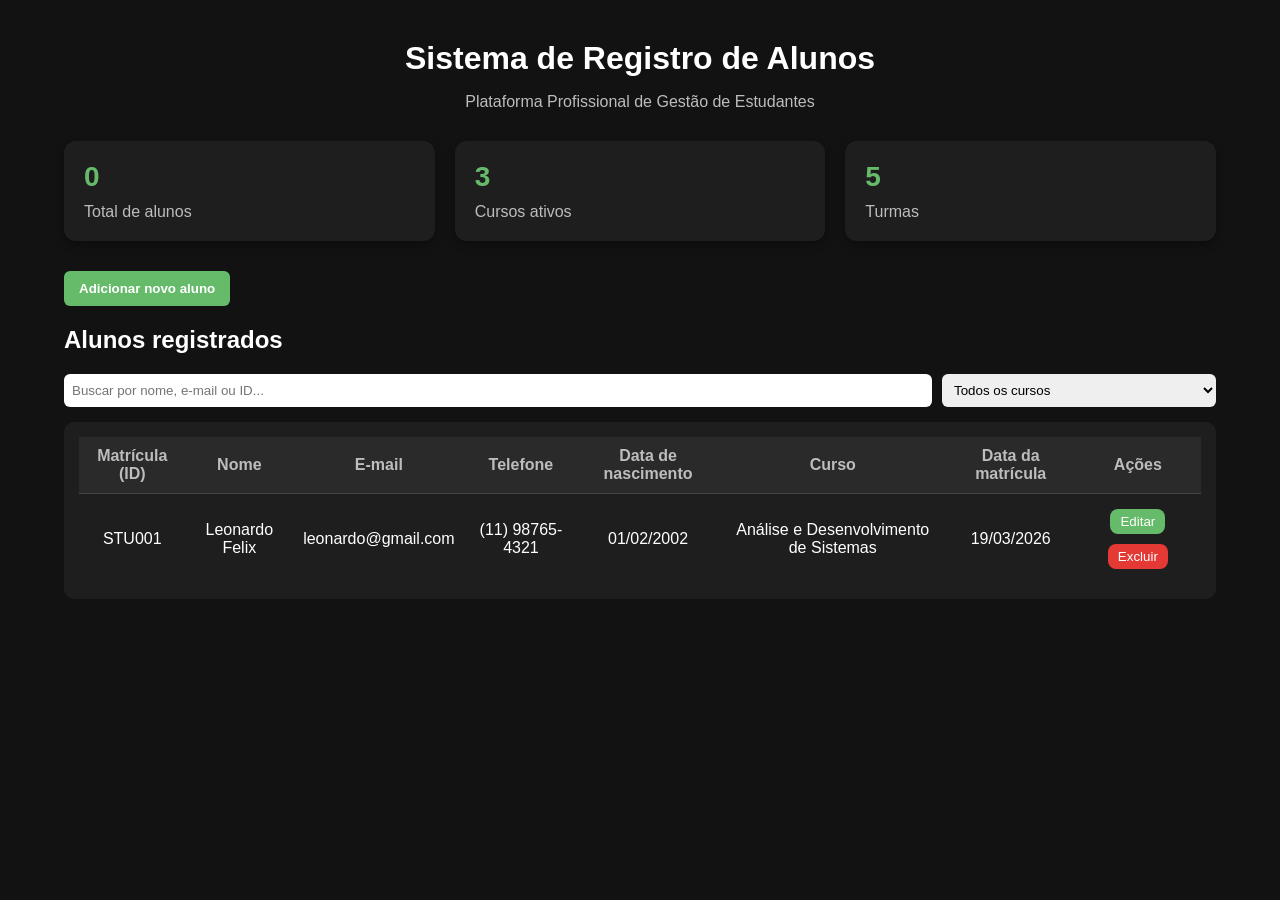
==== alunos.html @ 82978a96 "Ajustes no login + criação da tela de registro de alunos com estrutura inicial e css básico" ====
<!DOCTYPE html>
<html lang="pt-br">
<head>
    <meta charset="UTF-8">
    <meta name="viewport" content="width=device-width, initial-scale=1.0">
    <title>Gestão de Alunos</title>

    <link rel="stylesheet" href="style2.css">
    <link rel="shortcut icon" href="Favicon do meu site.png" type="image/x-icon">
</head>
<body>
    <div class="container">
        <div class="header">
            <h1>Sistema de Registro de Alunos</h1>
            <p>Plataforma Profissional de Gestão de Estudantes</p>
        </div>

        <div class="cards">
            <div class="card">
                <h2>0</h2>
                <p>Total de alunos</p>
            </div>

            <div class="card">
                <h2>3</h2>
                <p>Cursos ativos</p>
            </div>

            <div class="card">
                <h2>5</h2>
                <p>Turmas</p>
            </div>
        </div>

        <div class="add-aluno">
            <button>Adicionar novo aluno</button>
        </div>

        <div class="aluno-area">
            <h2>Alunos registrados</h2>

            <div class="actions">
                <input type="text" placeholder="Buscar por nome, e-mail ou ID...">

                <select>
                    <option>Todos os cursos</option>
                    <option>Análise e Desenvolvimento de Sistemas</option>
                    <option>Ciência da Computação</option>
                    <option>Engenharia de Software</option>
                </select>
            </div>

            <div class="tabela-area">
                <table>
                    <thead>
                        <tr>
                            <th>Matrícula (ID)</th>
                            <th>Nome</th>
                            <th>E-mail</th>
                            <th>Telefone</th>
                            <th>Data de nascimento</th>
                            <th>Curso</th>
                            <th>Data da matrícula</th>
                            <th>Ações</th>
                        </tr>
                    </thead>

                    <tbody>
                        <tr>
                            <td>STU001</td>
                            <td>Leonardo Felix</td>
                            <td>leonardo@gmail.com</td>
                            <td>(11) 98765-4321</td>
                            <td>01/02/2002</td>
                            <td>Análise e Desenvolvimento de Sistemas</td>
                            <td>19/03/2026</td>
                            <td>
                                <button class="btn-editar">Editar</button>
                                <button class="btn-excluir">Excluir</button>
                            </td>
                        </tr>
                    </tbody>
                </table>
            </div>
        </div>

    </div>

</body>
</html>
---- style2.css ----
body {
    margin: 0;
    font-family: Arial, Helvetica, sans-serif;
    background-color: #121212;
    color: #FFFFFF;
}

.container {
    width: 90%;
    max-width: 1200px;
    margin: 40px auto;
}

.header {
    text-align: center;
    margin-bottom: 30px;
}

.header h1 {
    margin-bottom: 10px;
    font-size: 32px;
}

.header p {
    color: #bdbdbd;
    font-size: 16px;
}

.cards {
    display: flex;
    gap: 20px;
    margin-bottom: 30px;
    flex-wrap: wrap;
}

.card {
    background-color: #1e1e1e;
    padding: 20px;
    border-radius: 12px;
    flex: 1;
    min-width: 200px;
    box-shadow: 0 4px 10px rgba(0, 0, 0, 0.3);
}

.card h2 {
    margin: 0 0 10px 0;
    color: #66BB6A;
    font-size: 28px;
}

.card p {
    margin: 0;
    color: #bdbdbd;
    font-size: 16px;
}

.add-aluno {
    margin-bottom: 20px;
}

.add-aluno button {
    background-color: #66BB6A;
    border: none;
    padding: 10px 15px;
    border-radius: 6px;
    cursor: pointer;
    color: #FFFFFF;
    font-weight: bold;
}

.actions {
    display: flex;
    gap: 10px;
    margin-bottom: 15px;
}

.actions input {
    padding: 8px;
    border-radius: 6px;
    border: none;
    width: 900px;
}

.actions select {
    padding: 8px;
    border-radius: 6px;
    border: none;
}

.tabela-area {
    background-color: #1e1e1e;
    padding: 15px;
    border-radius: 10px;
}

table {
    width: 100%;
    border-collapse: collapse;
}

thead {
    background-color: #2a2a2a;
}

th, td {
    padding: 10px;
    text-align: center;
}

th {
    color: #bdbdbd;
}

tbody tr {
    border-top: 1px solid #444;
}

.btn-editar {
    background-color: #66BB6A;
    border: none;
    margin: 5px;
    padding: 5px 10px;
    border-radius: 8px;
    cursor: pointer;
    color: #FFFFFF;
}

.btn-excluir {
    background-color: #E53935;
    border: none;
    margin: 5px;
    padding: 5px 10px;
    border-radius: 8px;
    cursor: pointer;
    color: #FFFFFF;
}
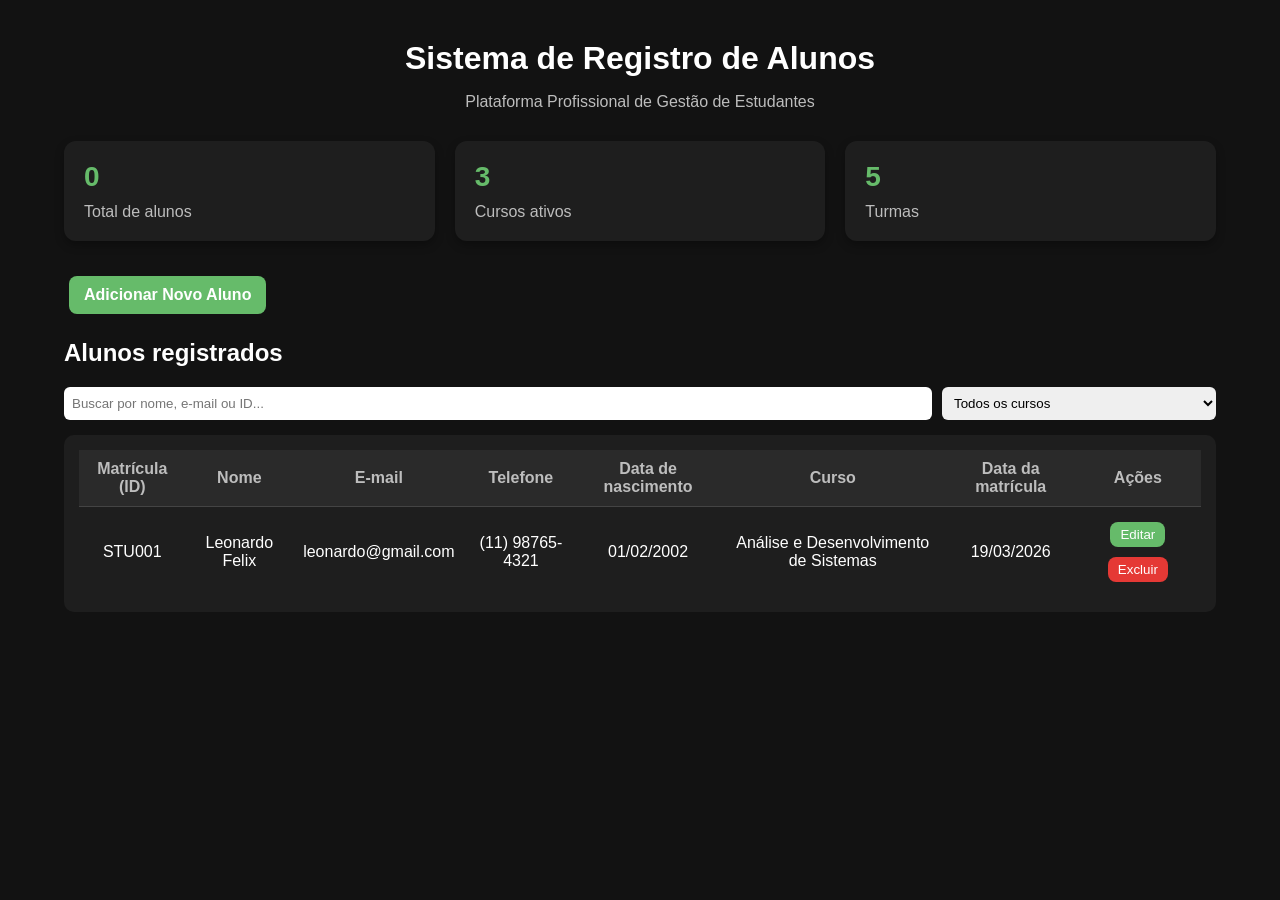
==== commit 40d35782: "Padronização da identidade visual das telas e criação da tela de cadastro de alunos" ====
--- a/alunos.html
+++ b/alunos.html
@@ -33,7 +33,9 @@
         </div>
 
         <div class="add-aluno">
-            <button>Adicionar novo aluno</button>
+            <a href="cadastro-aluno.html" class="btn-add">
+                Adicionar Novo Aluno
+            </a>
         </div>
 
         <div class="aluno-area">
--- a/style2.css
+++ b/style2.css
@@ -31,6 +31,7 @@
     gap: 20px;
     margin-bottom: 30px;
     flex-wrap: wrap;
+    pointer-events: none;
 }
 
 .card {
@@ -133,4 +134,17 @@
     border-radius: 8px;
     cursor: pointer;
     color: #FFFFFF;
+}
+
+.btn-add {
+    background-color: #66BB6A;
+    border: none;
+    padding: 10px 15px;
+    border-radius: 8px;
+    margin: 5px;
+    text-decoration: none;
+    cursor: pointer;
+    color: #FFFFFF;
+    font-weight: bold;
+    display: inline-block;
 }
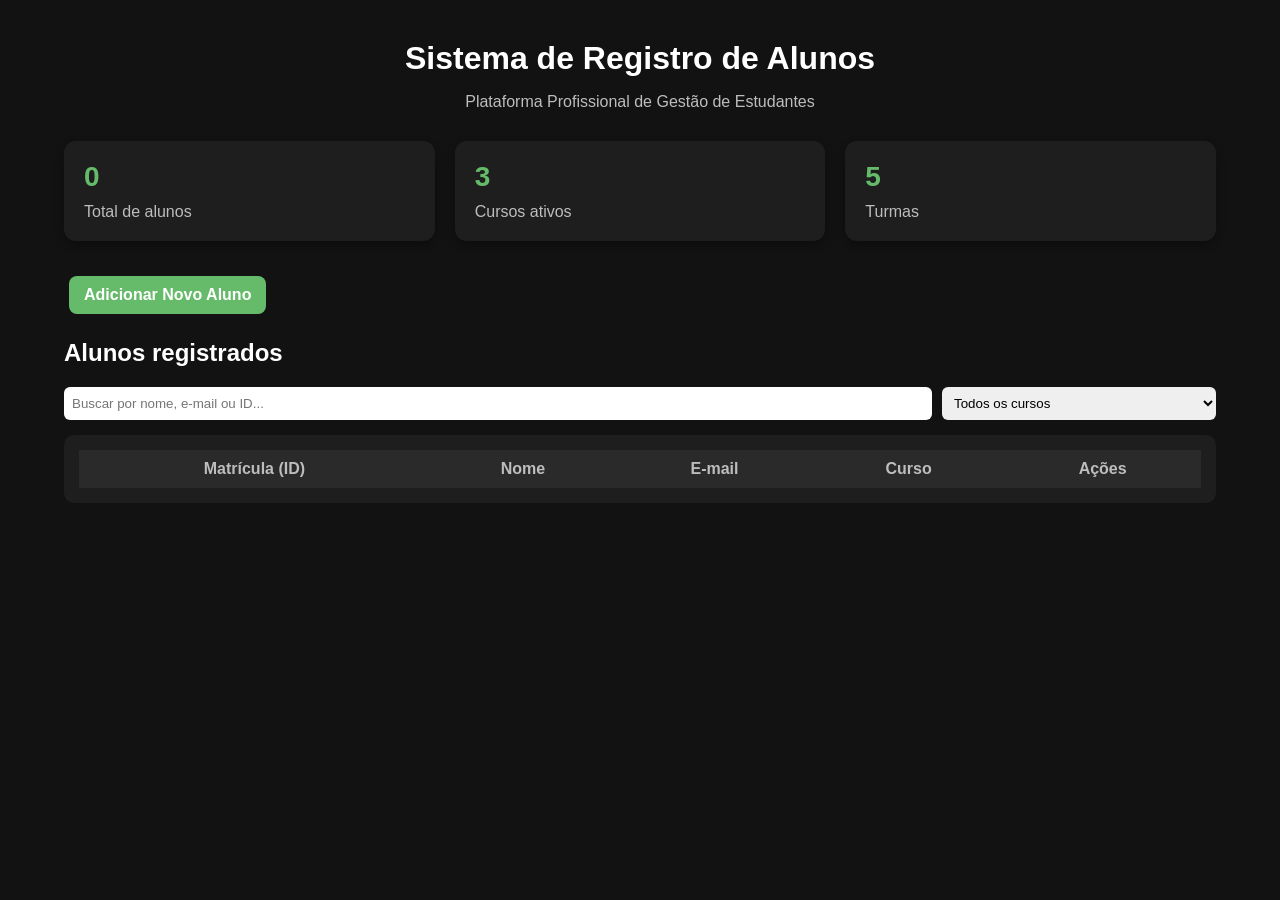
==== commit e2e1d58a: "Adicionando lógica de login" ====
--- a/alunos.html
+++ b/alunos.html
@@ -3,6 +3,7 @@
 <head>
     <meta charset="UTF-8">
     <meta name="viewport" content="width=device-width, initial-scale=1.0">
+    <script src="./alunos.js" defer></script>
     <title>Gestão de Alunos</title>
 
     <link rel="stylesheet" href="style2.css">
@@ -59,16 +60,17 @@
                             <th>Matrícula (ID)</th>
                             <th>Nome</th>
                             <th>E-mail</th>
-                            <th>Telefone</th>
+                            <th>Curso</th>
+                            <!-- Comentei os atributos que não estão no banco por enquanto -->
+                            <!-- <th>Telefone</th>
                             <th>Data de nascimento</th>
-                            <th>Curso</th>
-                            <th>Data da matrícula</th>
+                            <th>Data da matrícula</th> -->
                             <th>Ações</th>
                         </tr>
                     </thead>
 
                     <tbody>
-                        <tr>
+                        <!-- <tr>
                             <td>STU001</td>
                             <td>Leonardo Felix</td>
                             <td>leonardo@gmail.com</td>
@@ -80,7 +82,7 @@
                                 <button class="btn-editar">Editar</button>
                                 <button class="btn-excluir">Excluir</button>
                             </td>
-                        </tr>
+                        </tr> -->
                     </tbody>
                 </table>
             </div>
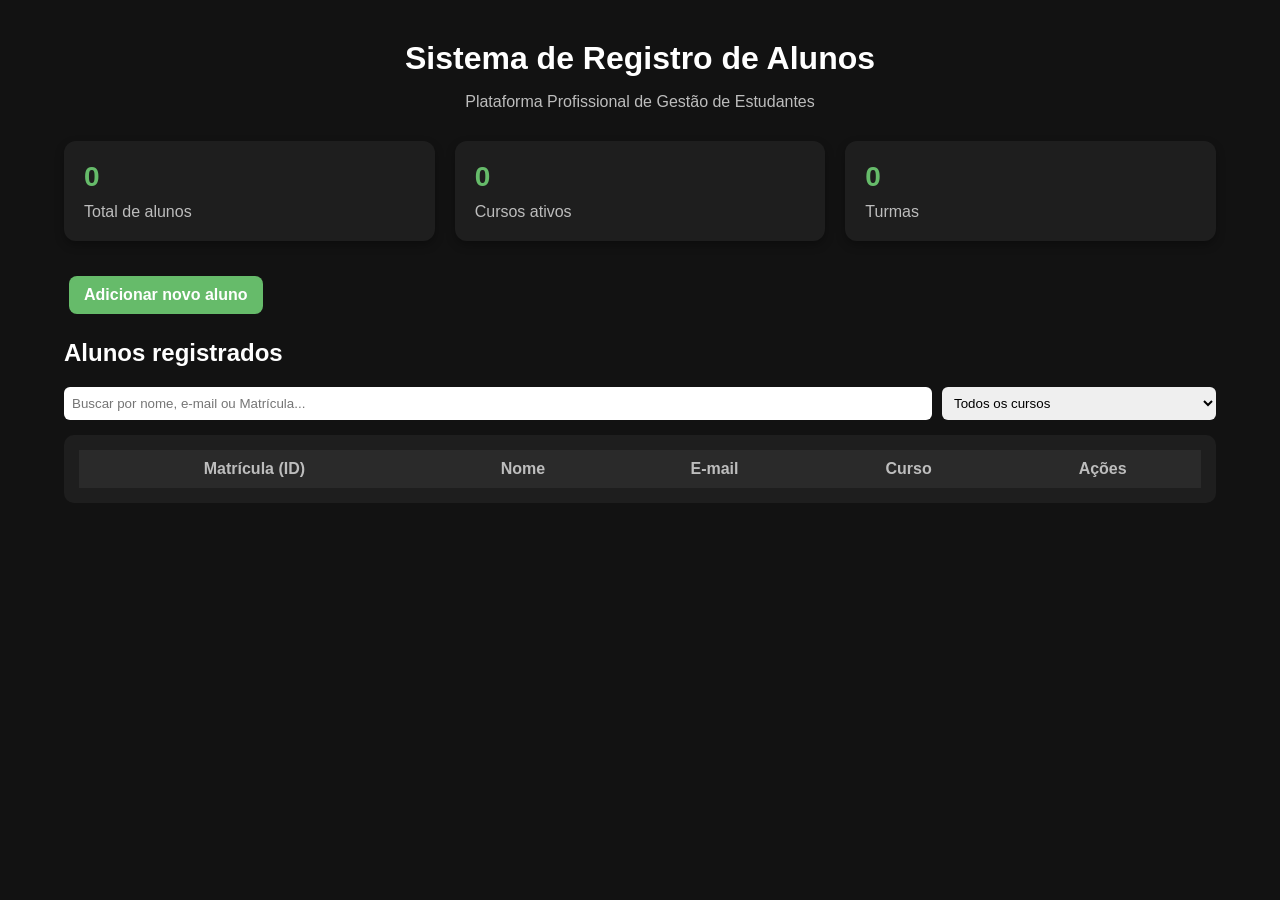
==== commit 3c079d01: "organização das telas (cadastro de usuário, tabela e adicionar alunos) criação da tela de edição de " ====
--- a/alunos.html
+++ b/alunos.html
@@ -18,24 +18,24 @@
 
         <div class="cards">
             <div class="card">
-                <h2>0</h2>
+                <h2 id="total-alunos">0</h2>
                 <p>Total de alunos</p>
             </div>
 
             <div class="card">
-                <h2>3</h2>
+                <h2 id="total-cursos">0</h2>
                 <p>Cursos ativos</p>
             </div>
 
             <div class="card">
-                <h2>5</h2>
+                <h2 id="total-turmas">0</h2>
                 <p>Turmas</p>
             </div>
         </div>
 
         <div class="add-aluno">
             <a href="cadastro-aluno.html" class="btn-add">
-                Adicionar Novo Aluno
+                Adicionar novo aluno
             </a>
         </div>
 
@@ -43,13 +43,13 @@
             <h2>Alunos registrados</h2>
 
             <div class="actions">
-                <input type="text" placeholder="Buscar por nome, e-mail ou ID...">
+                <input type="text" id="busca-aluno" placeholder="Buscar por nome, e-mail ou Matrícula...">
 
-                <select>
-                    <option>Todos os cursos</option>
+                <select id="filtro-curso">
+                    <option value="">Todos os cursos</option>
                     <option>Análise e Desenvolvimento de Sistemas</option>
                     <option>Ciência da Computação</option>
-                    <option>Engenharia de Software</option>
+                    <option>Engenharia da Computação</option>
                 </select>
             </div>
 
@@ -61,28 +61,24 @@
                             <th>Nome</th>
                             <th>E-mail</th>
                             <th>Curso</th>
-                            <!-- Comentei os atributos que não estão no banco por enquanto -->
-                            <!-- <th>Telefone</th>
-                            <th>Data de nascimento</th>
-                            <th>Data da matrícula</th> -->
                             <th>Ações</th>
                         </tr>
                     </thead>
 
-                    <tbody>
-                        <!-- <tr>
+                    <tbody id="lista-alunos">
+                        <!-- Exemplo da linha que depois vai vir do backend / JS -->
+                         <!--
+                         <tr>
                             <td>STU001</td>
-                            <td>Leonardo Felix</td>
-                            <td>leonardo@gmail.com</td>
-                            <td>(11) 98765-4321</td>
-                            <td>01/02/2002</td>
+                            <td>Nome Aluno</td>
+                            <td>aluno@gmail.com</td>
                             <td>Análise e Desenvolvimento de Sistemas</td>
-                            <td>19/03/2026</td>
                             <td>
-                                <button class="btn-editar">Editar</button>
-                                <button class="btn-excluir">Excluir</button>
+                                <a href="editar-aluno.html?id=STU001" class="btn-editar">Editar</a>
+                                <button class="btn-excluir" data-id="STU001">Excluir</button>
                             </td>
-                        </tr> -->
+                        </tr>
+                    -->
                     </tbody>
                 </table>
             </div>
--- a/style2.css
+++ b/style2.css
@@ -118,22 +118,29 @@
 
 .btn-editar {
     background-color: #66BB6A;
-    border: none;
-    margin: 5px;
+    color: #FFFFFF;
+    text-decoration: none;
     padding: 5px 10px;
     border-radius: 8px;
+    display: inline-block;
+    margin-right: 5px;
+    font-weight: bold;
     cursor: pointer;
-    color: #FFFFFF;
+    
+    
 }
 
 .btn-excluir {
     background-color: #E53935;
+    color: #FFFFFF;
     border: none;
-    margin: 5px;
     padding: 5px 10px;
     border-radius: 8px;
+    display: inline-block;
+    margin-right: 5px;
+    font-weight: bold;
+    font-size: 14px;
     cursor: pointer;
-    color: #FFFFFF;
 }
 
 .btn-add {
